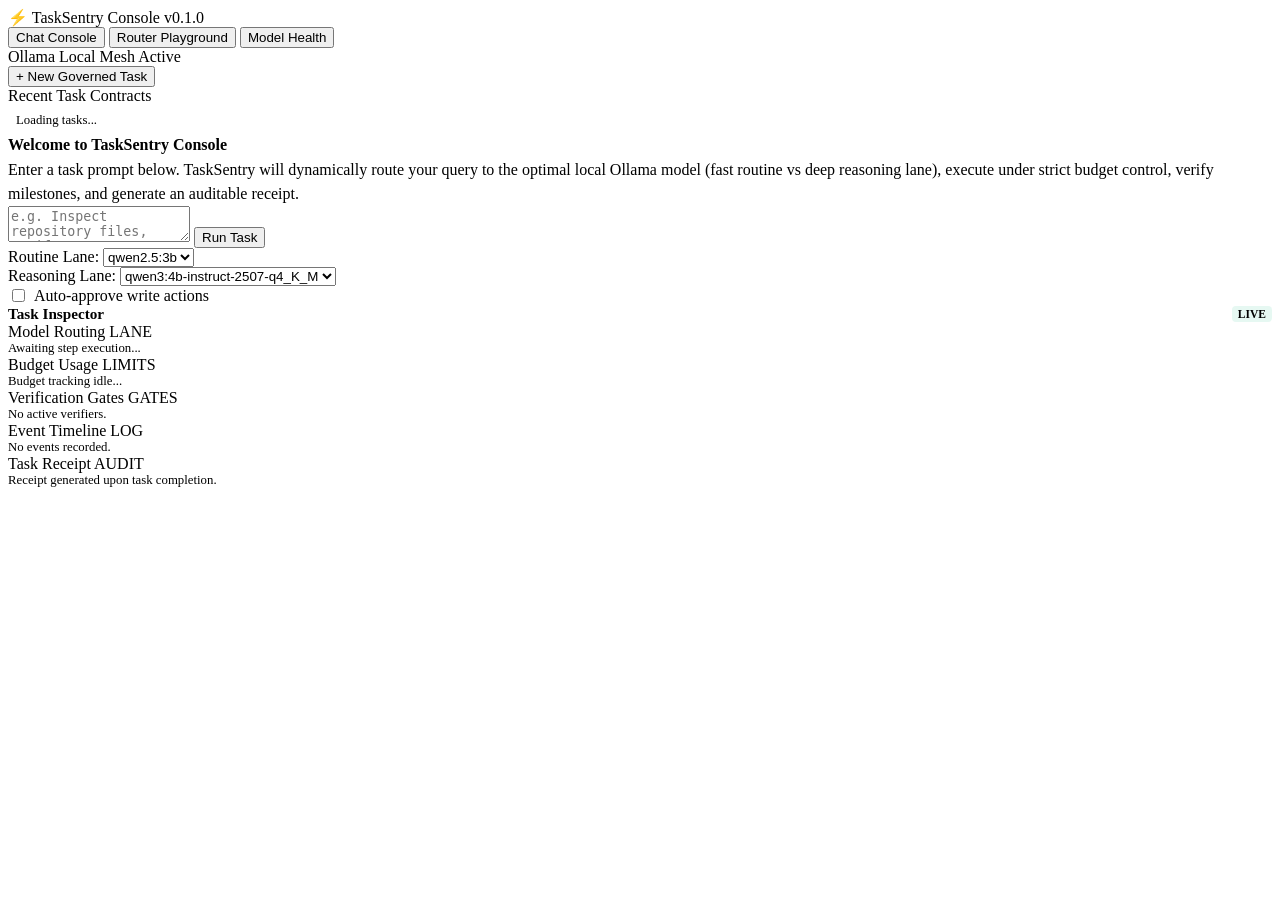
==== src/tasksentry/console/static/index.html @ c33be5f4 "Phase 7: TaskSentry Console, live chat, routing inspector, approvals" ====
<!DOCTYPE html>
<html lang="en">
<head>
  <meta charset="UTF-8">
  <meta name="viewport" content="width=device-width, initial-scale=1.0">
  <title>TaskSentry Console | Budget-Native Agent Harness</title>
  <link rel="stylesheet" href="/static/styles.css">
</head>
<body>

  <!-- Top Navigation Header -->
  <header class="console-header">
    <div class="brand">
      <span style="color: var(--accent-primary);">⚡</span>
      <span>TaskSentry Console</span>
      <span class="brand-badge">v0.1.0</span>
    </div>

    <nav class="nav-tabs">
      <button class="nav-tab active" data-view="chat">Chat Console</button>
      <button class="nav-tab" data-view="playground">Router Playground</button>
      <button class="nav-tab" data-view="models">Model Health</button>
    </nav>

    <div class="header-status">
      <div class="status-dot"></div>
      <span id="header-ollama-status">Ollama Local Mesh Active</span>
    </div>
  </header>

  <!-- 3-Column Workspace -->
  <div class="console-workspace">

    <!-- Left Sidebar: Task History & Controls -->
    <aside class="left-sidebar">
      <button class="btn-new-task" id="btn-new-task-sidebar">
        <span>+</span> New Governed Task
      </button>

      <div>
        <div class="sidebar-section-title">Recent Task Contracts</div>
        <div class="tasks-list" id="recent-tasks-list">
          <div style="color: var(--text-muted); font-size: 0.8rem; padding: 8px;">Loading tasks...</div>
        </div>
      </div>
    </aside>

    <!-- Center Main View -->
    <main class="center-container">

      <!-- View 1: Chat Window -->
      <div id="chat-view-container" style="display: flex; flex-direction: column; height: 100%;">
        <div class="chat-messages" id="chat-messages-container">
          <div class="message-card message-agent">
            <div class="message-bubble">
              <div style="font-weight: 700; color: var(--accent-primary); margin-bottom: 4px;">Welcome to TaskSentry Console</div>
              <div style="color: var(--text-secondary); line-height: 1.5;">
                Enter a task prompt below. TaskSentry will dynamically route your query to the optimal local Ollama model (fast routine vs deep reasoning lane), execute under strict budget control, verify milestones, and generate an auditable receipt.
              </div>
            </div>
          </div>
        </div>

        <div class="chat-input-bar">
          <div class="chat-input-row">
            <textarea
              class="chat-textarea"
              id="chat-input-text"
              placeholder="e.g. Inspect repository files, verify pyproject.toml, and check test suite..."
            ></textarea>
            <button class="btn-send" id="btn-send-task">Run Task</button>
          </div>

          <div class="chat-options-row">
            <div>
              Routine Lane:
              <select class="chat-select" id="select-routine-model">
                <option value="qwen2.5:3b">qwen2.5:3b</option>
                <option value="llama3.2:1b">llama3.2:1b</option>
              </select>
            </div>
            <div>
              Reasoning Lane:
              <select class="chat-select" id="select-reasoning-model">
                <option value="qwen3:4b-instruct-2507-q4_K_M">qwen3:4b-instruct-2507-q4_K_M</option>
                <option value="ornith:latest">ornith:latest</option>
              </select>
            </div>
            <label style="display: flex; align-items: center; gap: 6px; cursor: pointer;">
              <input type="checkbox" id="check-allow-writes">
              <span>Auto-approve write actions</span>
            </label>
          </div>
        </div>
      </div>

      <!-- View 2: Router Playground -->
      <div id="playground-view-container" class="playground-view" style="display: none;">
        <div>
          <h2 style="font-size: 1.2rem; font-weight: 700; margin-bottom: 6px;">Semantic Model Router Playground</h2>
          <p style="color: var(--text-secondary); font-size: 0.88rem;">
            Test any prompt and compare how the routine model, deep reasoning model, and semantic router decision compare in latency, token usage, and quality.
          </p>
        </div>

        <div style="display: flex; gap: 10px;">
          <input
            type="text"
            id="playground-prompt-input"
            placeholder="Enter prompt (e.g., 'Investigate test failure root cause and plan refactoring')"
            style="flex: 1; background: var(--bg-card); border: 1px solid var(--border-highlight); padding: 12px; border-radius: 8px; color: var(--text-primary); font-size: 0.9rem;"
          >
          <button class="btn-send" id="btn-eval-playground">Compare Lanes</button>
        </div>

        <div id="playground-results-container">
          <div style="color: var(--text-muted); font-size: 0.85rem;">Enter a prompt above to evaluate lane decisions.</div>
        </div>
      </div>

      <!-- View 3: Model Health -->
      <div id="health-view-container" style="display: none; padding: 24px; overflow-y: auto;">
        <h2 style="font-size: 1.2rem; font-weight: 700; margin-bottom: 6px;">Ollama Model Mesh Status</h2>
        <div id="model-health-container" style="margin-top: 16px;"></div>
      </div>

    </main>

    <!-- Right Sidebar: Live Task Inspector -->
    <aside class="right-sidebar">
      <div style="font-weight: 700; font-size: 0.95rem; display: flex; justify-content: space-between; align-items: center;">
        <span>Task Inspector</span>
        <span style="font-size: 0.72rem; color: var(--accent-primary); background: rgba(16, 185, 129, 0.1); padding: 2px 6px; border-radius: 4px;">LIVE</span>
      </div>

      <!-- Model Route Inspector -->
      <div class="inspector-card">
        <div class="inspector-card-title">
          <span>Model Routing</span>
          <span style="color: var(--accent-blue);">LANE</span>
        </div>
        <div id="route-inspector-body">
          <div style="color: var(--text-muted); font-size: 0.8rem;">Awaiting step execution...</div>
        </div>
      </div>

      <!-- Budget Burn-down -->
      <div class="inspector-card">
        <div class="inspector-card-title">
          <span>Budget Usage</span>
          <span style="color: var(--accent-primary);">LIMITS</span>
        </div>
        <div id="budget-inspector-body">
          <div style="color: var(--text-muted); font-size: 0.8rem;">Budget tracking idle...</div>
        </div>
      </div>

      <!-- Verification Gates -->
      <div class="inspector-card">
        <div class="inspector-card-title">
          <span>Verification Gates</span>
          <span style="color: var(--accent-amber);">GATES</span>
        </div>
        <div id="verif-inspector-body">
          <div style="color: var(--text-muted); font-size: 0.8rem;">No active verifiers.</div>
        </div>
      </div>

      <!-- Timeline Events -->
      <div class="inspector-card" style="max-height: 200px; overflow-y: auto;">
        <div class="inspector-card-title">
          <span>Event Timeline</span>
          <span style="color: var(--accent-purple);">LOG</span>
        </div>
        <div id="timeline-inspector-body">
          <div style="color: var(--text-muted); font-size: 0.8rem;">No events recorded.</div>
        </div>
      </div>

      <!-- Task Receipt -->
      <div class="inspector-card">
        <div class="inspector-card-title">
          <span>Task Receipt</span>
          <span style="color: var(--text-secondary);">AUDIT</span>
        </div>
        <div id="receipt-inspector-body">
          <div style="color: var(--text-muted); font-size: 0.8rem;">Receipt generated upon task completion.</div>
        </div>
      </div>

    </aside>

  </div>

  <!-- Component Scripts -->
  <script src="/static/components/ChatWindow.js"></script>
  <script src="/static/components/RunTimeline.js"></script>
  <script src="/static/components/ModelRoutePanel.js"></script>
  <script src="/static/components/BudgetPanel.js"></script>
  <script src="/static/components/VerificationPanel.js"></script>
  <script src="/static/components/ReceiptPanel.js"></script>
  <script src="/static/components/ModelHealthPanel.js"></script>

  <!-- Controllers -->
  <script src="/static/chat.js"></script>
  <script src="/static/console.js"></script>

</body>
</html>
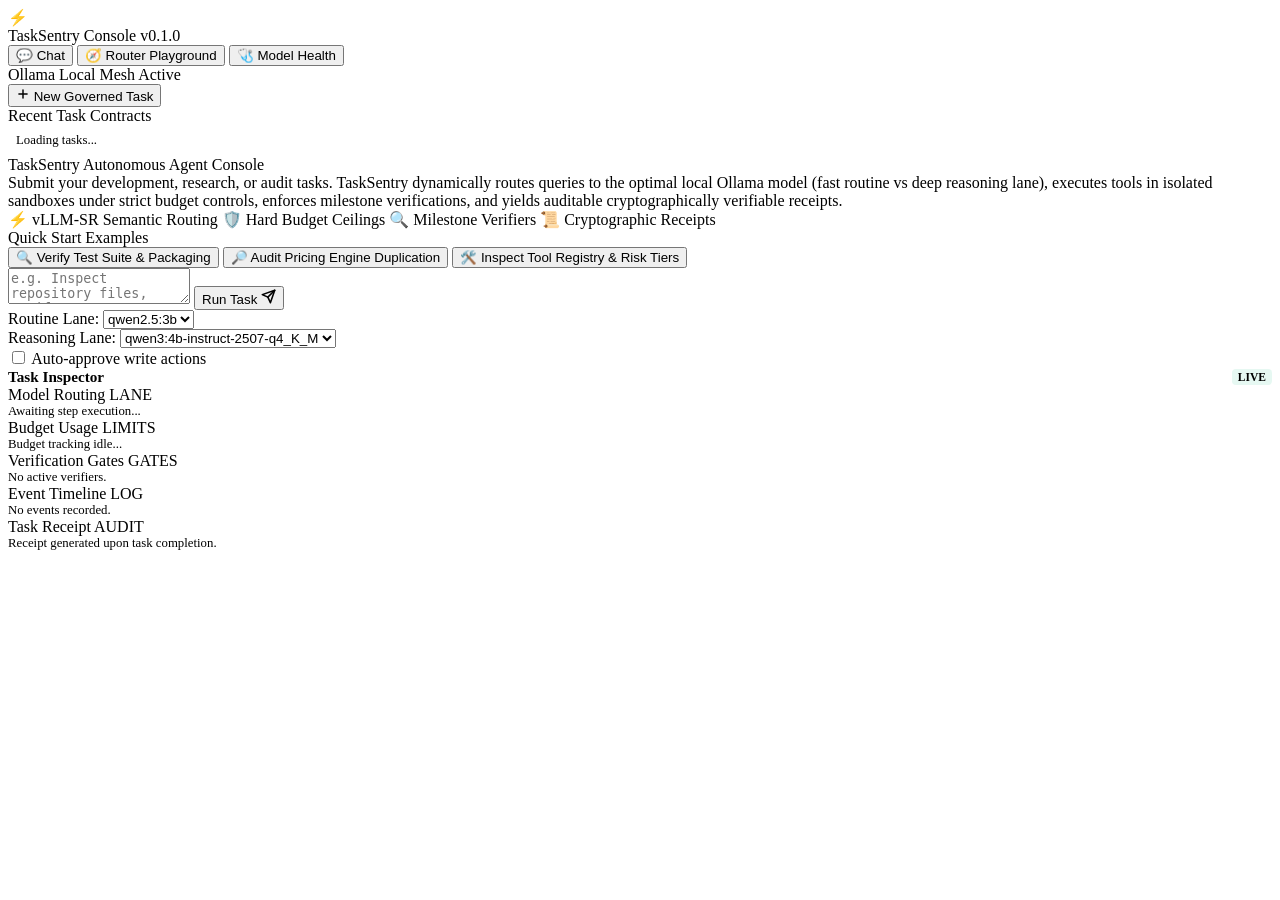
==== commit 8e67e9ac: "style: implement Apple iOS design system, spring animations, and prompt chips" ====
--- a/src/tasksentry/console/static/index.html
+++ b/src/tasksentry/console/static/index.html
@@ -11,15 +11,21 @@
   <!-- Top Navigation Header -->
   <header class="console-header">
     <div class="brand">
-      <span style="color: var(--accent-primary);">⚡</span>
+      <div class="brand-icon">⚡</div>
       <span>TaskSentry Console</span>
       <span class="brand-badge">v0.1.0</span>
     </div>
 
     <nav class="nav-tabs">
-      <button class="nav-tab active" data-view="chat">Chat Console</button>
-      <button class="nav-tab" data-view="playground">Router Playground</button>
-      <button class="nav-tab" data-view="models">Model Health</button>
+      <button class="nav-tab active" data-view="chat">
+        <span>💬 Chat</span>
+      </button>
+      <button class="nav-tab" data-view="playground">
+        <span>🧭 Router Playground</span>
+      </button>
+      <button class="nav-tab" data-view="models">
+        <span>🩺 Model Health</span>
+      </button>
     </nav>
 
     <div class="header-status">
@@ -34,7 +40,11 @@
     <!-- Left Sidebar: Task History & Controls -->
     <aside class="left-sidebar">
       <button class="btn-new-task" id="btn-new-task-sidebar">
-        <span>+</span> New Governed Task
+        <svg width="14" height="14" viewBox="0 0 24 24" fill="none" stroke="currentColor" stroke-width="2.5" stroke-linecap="round" stroke-linejoin="round">
+          <line x1="12" y1="5" x2="12" y2="19"></line>
+          <line x1="5" y1="12" x2="19" y2="12"></line>
+        </svg>
+        <span>New Governed Task</span>
       </button>
 
       <div>
@@ -51,11 +61,31 @@
       <!-- View 1: Chat Window -->
       <div id="chat-view-container" style="display: flex; flex-direction: column; height: 100%;">
         <div class="chat-messages" id="chat-messages-container">
-          <div class="message-card message-agent">
-            <div class="message-bubble">
-              <div style="font-weight: 700; color: var(--accent-primary); margin-bottom: 4px;">Welcome to TaskSentry Console</div>
-              <div style="color: var(--text-secondary); line-height: 1.5;">
-                Enter a task prompt below. TaskSentry will dynamically route your query to the optimal local Ollama model (fast routine vs deep reasoning lane), execute under strict budget control, verify milestones, and generate an auditable receipt.
+          <div class="welcome-hero">
+            <div class="welcome-hero-title">
+              <span>TaskSentry Autonomous Agent Console</span>
+            </div>
+            <div class="welcome-hero-desc">
+              Submit your development, research, or audit tasks. TaskSentry dynamically routes queries to the optimal local Ollama model (fast routine vs deep reasoning lane), executes tools in isolated sandboxes under strict budget controls, enforces milestone verifications, and yields auditable cryptographically verifiable receipts.
+            </div>
+            <div class="feature-pills">
+              <span class="feature-pill">⚡ vLLM-SR Semantic Routing</span>
+              <span class="feature-pill">🛡️ Hard Budget Ceilings</span>
+              <span class="feature-pill">🔍 Milestone Verifiers</span>
+              <span class="feature-pill">📜 Cryptographic Receipts</span>
+            </div>
+            <div class="prompt-suggestions">
+              <div class="prompt-suggestions-title">Quick Start Examples</div>
+              <div class="prompt-chips-grid">
+                <button class="prompt-chip" data-prompt="Inspect repository files, verify pyproject.toml, and check test suite status.">
+                  🔍 Verify Test Suite & Packaging
+                </button>
+                <button class="prompt-chip" data-prompt="Find duplicated pricing logic in this repository and suggest refactoring.">
+                  🔎 Audit Pricing Engine Duplication
+                </button>
+                <button class="prompt-chip" data-prompt="List all registered tools, schemas, and risk tiers in the governor.">
+                  🛠️ Inspect Tool Registry & Risk Tiers
+                </button>
               </div>
             </div>
           </div>
@@ -68,7 +98,13 @@
               id="chat-input-text"
               placeholder="e.g. Inspect repository files, verify pyproject.toml, and check test suite..."
             ></textarea>
-            <button class="btn-send" id="btn-send-task">Run Task</button>
+            <button class="btn-send" id="btn-send-task">
+              <span>Run Task</span>
+              <svg width="15" height="15" viewBox="0 0 24 24" fill="none" stroke="currentColor" stroke-width="2.5" stroke-linecap="round" stroke-linejoin="round">
+                <line x1="22" y1="2" x2="11" y2="13"></line>
+                <polygon points="22 2 15 22 11 13 2 9 22 2"></polygon>
+              </svg>
+            </button>
           </div>
 
           <div class="chat-options-row">
@@ -86,8 +122,11 @@
                 <option value="ornith:latest">ornith:latest</option>
               </select>
             </div>
-            <label style="display: flex; align-items: center; gap: 6px; cursor: pointer;">
-              <input type="checkbox" id="check-allow-writes">
+            <label class="ios-switch-container">
+              <span class="ios-switch">
+                <input type="checkbox" id="check-allow-writes">
+                <span class="ios-slider"></span>
+              </span>
               <span>Auto-approve write actions</span>
             </label>
           </div>
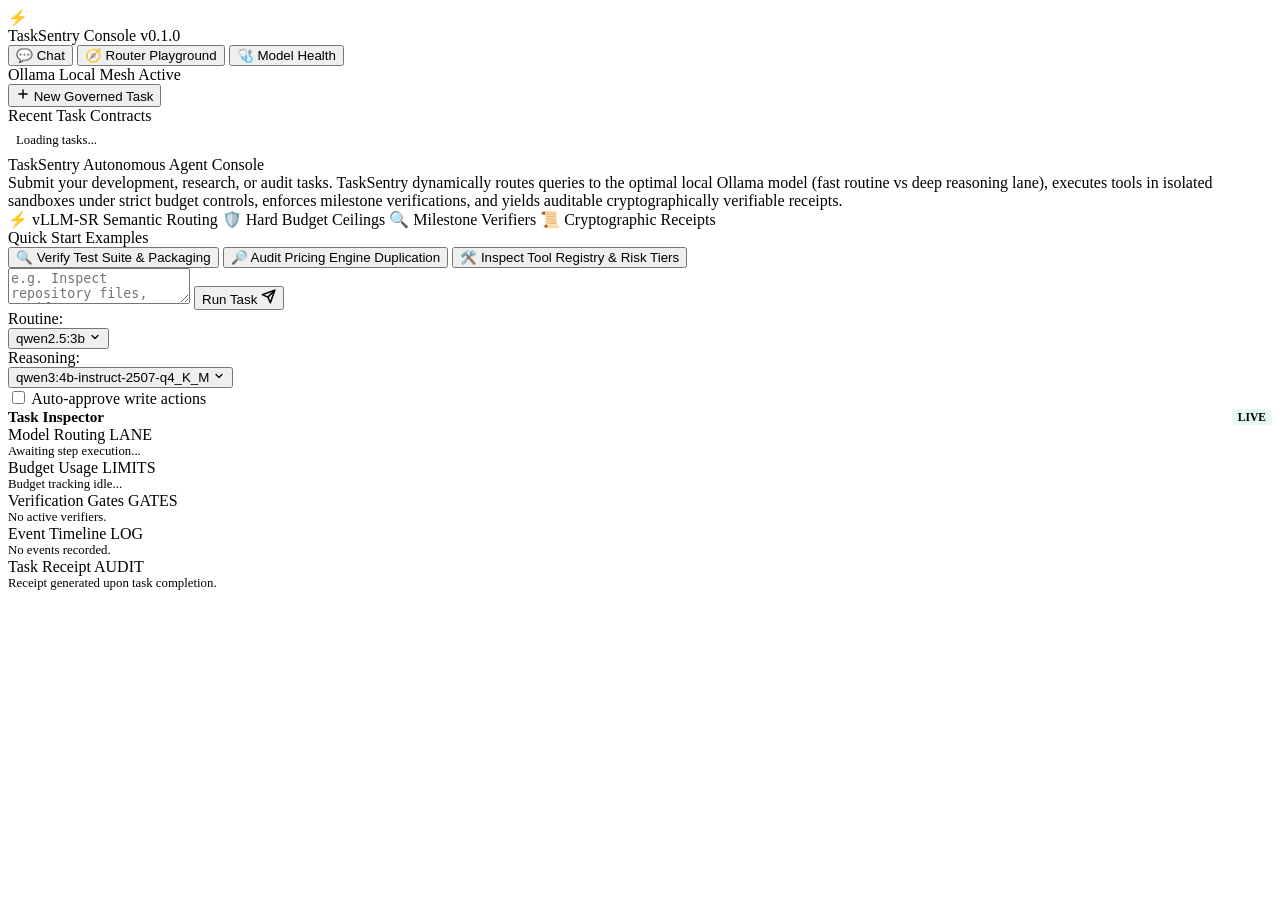
==== commit 0f100faa: "fix(console): replace native select with Apple iOS popover picker to fix stuck dropdown and renderin" ====
--- a/src/tasksentry/console/static/index.html
+++ b/src/tasksentry/console/static/index.html
@@ -108,20 +108,38 @@
           </div>
 
           <div class="chat-options-row">
-            <div>
-              Routine Lane:
-              <select class="chat-select" id="select-routine-model">
-                <option value="qwen2.5:3b">qwen2.5:3b</option>
-                <option value="llama3.2:1b">llama3.2:1b</option>
-              </select>
-            </div>
-            <div>
-              Reasoning Lane:
-              <select class="chat-select" id="select-reasoning-model">
-                <option value="qwen3:4b-instruct-2507-q4_K_M">qwen3:4b-instruct-2507-q4_K_M</option>
-                <option value="ornith:latest">ornith:latest</option>
-              </select>
-            </div>
+            <div class="ios-picker-group">
+              <span class="ios-picker-label">Routine:</span>
+              <div class="ios-dropdown" id="dropdown-routine-model">
+                <button type="button" class="ios-dropdown-trigger" id="btn-routine-model" aria-haspopup="listbox">
+                  <span class="ios-dropdown-value" id="val-routine-model">qwen2.5:3b</span>
+                  <svg class="ios-dropdown-chevron" width="12" height="12" viewBox="0 0 24 24" fill="none" stroke="currentColor" stroke-width="2.5" stroke-linecap="round" stroke-linejoin="round">
+                    <polyline points="6 9 12 15 18 9"></polyline>
+                  </svg>
+                </button>
+                <div class="ios-dropdown-menu" id="menu-routine-model" role="listbox">
+                  <!-- Populated dynamically -->
+                </div>
+                <input type="hidden" id="select-routine-model" value="qwen2.5:3b">
+              </div>
+            </div>
+
+            <div class="ios-picker-group">
+              <span class="ios-picker-label">Reasoning:</span>
+              <div class="ios-dropdown" id="dropdown-reasoning-model">
+                <button type="button" class="ios-dropdown-trigger" id="btn-reasoning-model" aria-haspopup="listbox">
+                  <span class="ios-dropdown-value" id="val-reasoning-model">qwen3:4b-instruct-2507-q4_K_M</span>
+                  <svg class="ios-dropdown-chevron" width="12" height="12" viewBox="0 0 24 24" fill="none" stroke="currentColor" stroke-width="2.5" stroke-linecap="round" stroke-linejoin="round">
+                    <polyline points="6 9 12 15 18 9"></polyline>
+                  </svg>
+                </button>
+                <div class="ios-dropdown-menu" id="menu-reasoning-model" role="listbox">
+                  <!-- Populated dynamically -->
+                </div>
+                <input type="hidden" id="select-reasoning-model" value="qwen3:4b-instruct-2507-q4_K_M">
+              </div>
+            </div>
+
             <label class="ios-switch-container">
               <span class="ios-switch">
                 <input type="checkbox" id="check-allow-writes">
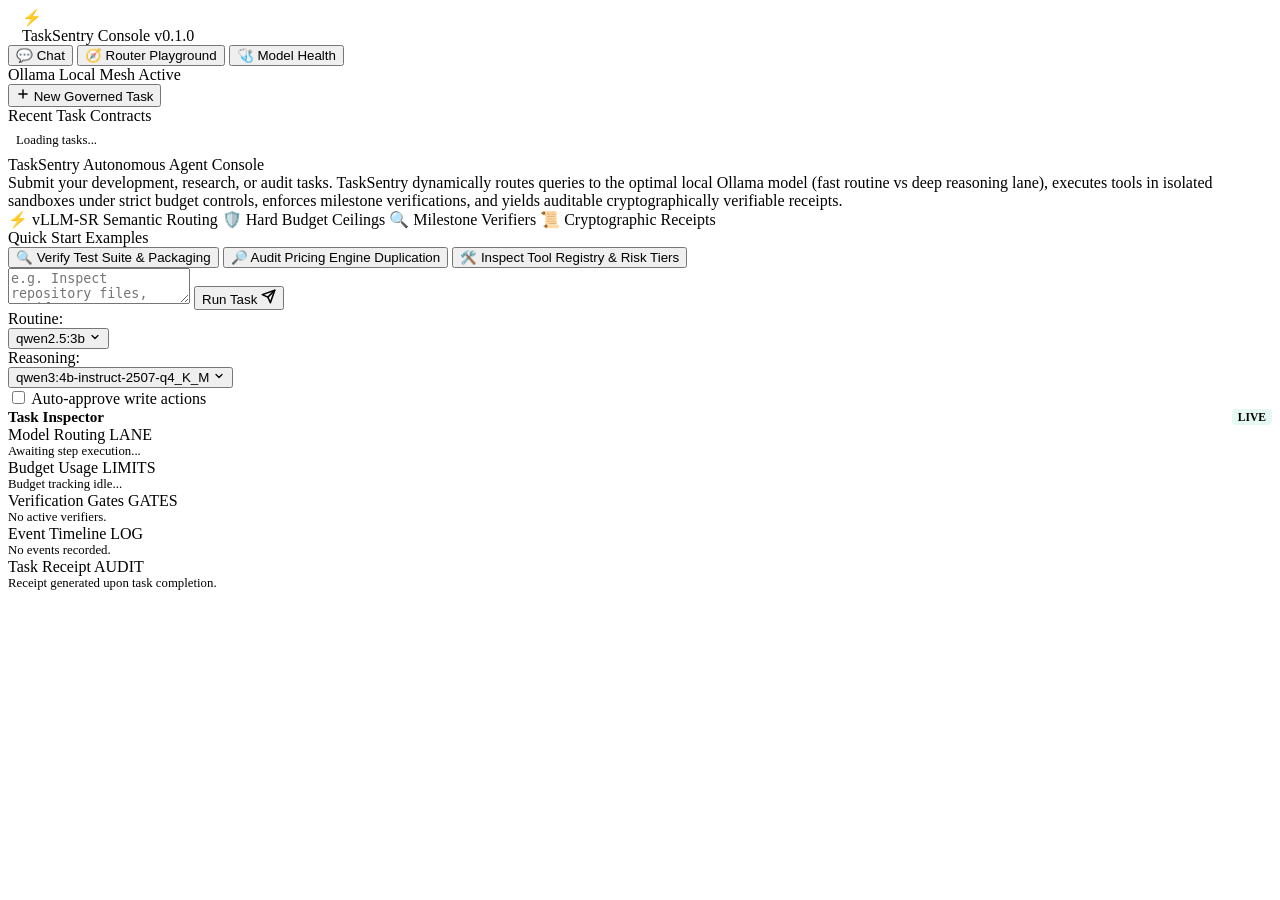
==== commit b6bbff5e: "fix(agent): preserve conversational user turn and streaming outputs; add vLLM-SR dev config and macO" ====
--- a/src/tasksentry/console/static/index.html
+++ b/src/tasksentry/console/static/index.html
@@ -10,10 +10,17 @@
 
   <!-- Top Navigation Header -->
   <header class="console-header">
-    <div class="brand">
-      <div class="brand-icon">⚡</div>
-      <span>TaskSentry Console</span>
-      <span class="brand-badge">v0.1.0</span>
+    <div style="display: flex; align-items: center; gap: 14px;">
+      <div class="macos-traffic-lights">
+        <span class="traffic-light light-red" title="Close"></span>
+        <span class="traffic-light light-yellow" title="Minimize"></span>
+        <span class="traffic-light light-green" title="Zoom"></span>
+      </div>
+      <div class="brand">
+        <div class="brand-icon">⚡</div>
+        <span>TaskSentry Console</span>
+        <span class="brand-badge">v0.1.0</span>
+      </div>
     </div>
 
     <nav class="nav-tabs">
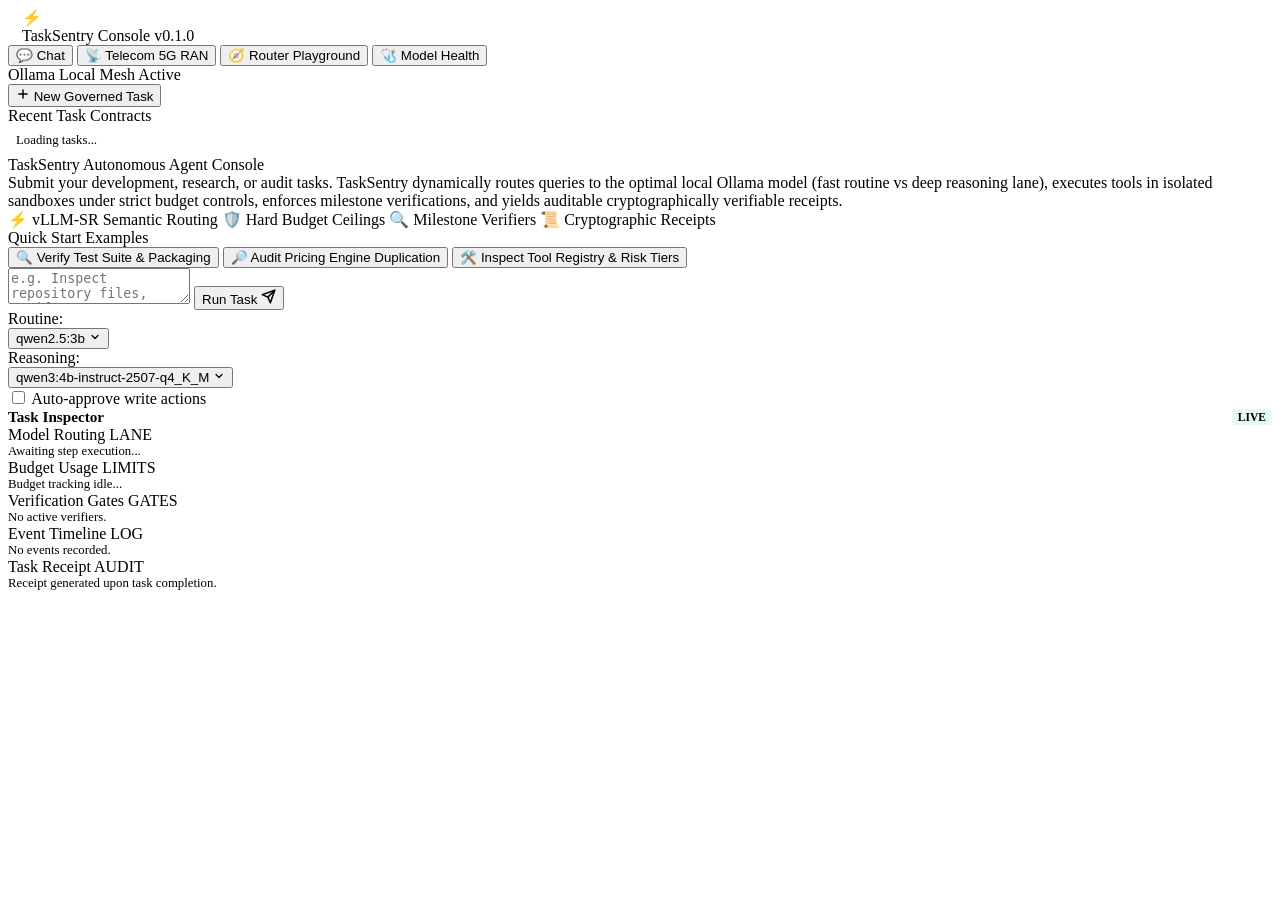
==== commit a4633ed4: "feat(console): add interactive Telecom 5G RAN operations tab and live diagnosis UI" ====
--- a/src/tasksentry/console/static/index.html
+++ b/src/tasksentry/console/static/index.html
@@ -26,6 +26,9 @@
     <nav class="nav-tabs">
       <button class="nav-tab active" data-view="chat">
         <span>💬 Chat</span>
+      </button>
+      <button class="nav-tab" data-view="telecom">
+        <span>📡 Telecom 5G RAN</span>
       </button>
       <button class="nav-tab" data-view="playground">
         <span>🧭 Router Playground</span>
@@ -158,7 +161,84 @@
         </div>
       </div>
 
-      <!-- View 2: Router Playground -->
+      <!-- View 2: Telecom 5G RAN Autonomous Troubleshooting -->
+      <div id="telecom-view-container" style="display: none; padding: 24px; overflow-y: auto; flex-direction: column; gap: 20px;">
+        <div style="display: flex; justify-content: space-between; align-items: flex-start; flex-wrap: wrap; gap: 12px;">
+          <div>
+            <h2 style="font-size: 1.3rem; font-weight: 700; margin-bottom: 4px; display: flex; align-items: center; gap: 8px;">
+              <span>📡 5G RAN Autonomous Troubleshooting</span>
+              <span class="brand-badge" style="background: rgba(99, 102, 241, 0.15); color: #818cf8;">Macro-Graph SOP</span>
+            </h2>
+            <p style="color: var(--text-secondary); font-size: 0.85rem;">
+              Orchestrated 6-step SOP execution with live diagnostic sandbox, RCA alarm correlation, and <b>telco:latest</b> 3GPP reasoning.
+            </p>
+          </div>
+
+          <div style="display: flex; align-items: center; gap: 10px;">
+            <div style="display: flex; flex-direction: column; align-items: flex-end;">
+              <span style="font-size: 0.75rem; color: var(--text-muted);">Domain Brain</span>
+              <span style="font-size: 0.85rem; font-weight: 600; color: #a78bfa;">telco:latest (Active)</span>
+            </div>
+            <button class="btn-send" id="btn-run-telecom" style="padding: 10px 18px; font-size: 0.88rem;">
+              ⚡ Execute Ticket SOP
+            </button>
+          </div>
+        </div>
+
+        <!-- Controls: Select Ticket or Enter Custom ID -->
+        <div style="display: grid; grid-template-columns: 2fr 1fr; gap: 16px;">
+          <div style="background: var(--bg-card); border: 1px solid var(--border-color); border-radius: 12px; padding: 16px;">
+            <label style="font-size: 0.8rem; font-weight: 600; color: var(--text-secondary); margin-bottom: 8px; display: block;">
+              Select Production 5G RAN Ticket (from 3,813 dataset)
+            </label>
+            <select id="telecom-ticket-select" style="width: 100%; padding: 10px 12px; border-radius: 8px; background: var(--bg-elevated); border: 1px solid var(--border-color); color: var(--text-primary); font-size: 0.88rem; outline: none;">
+              <option value="tsd_000001">Loading tickets...</option>
+            </select>
+          </div>
+
+          <div style="background: var(--bg-card); border: 1px solid var(--border-color); border-radius: 12px; padding: 16px;">
+            <label style="font-size: 0.8rem; font-weight: 600; color: var(--text-secondary); margin-bottom: 8px; display: block;">
+              Ticket ID Manual Override
+            </label>
+            <input type="text" id="telecom-ticket-id-input" placeholder="e.g. tsd_000001" value="tsd_000001" style="width: 100%; padding: 10px 12px; border-radius: 8px; background: var(--bg-elevated); border: 1px solid var(--border-color); color: var(--text-primary); font-size: 0.88rem; outline: none;" />
+          </div>
+        </div>
+
+        <!-- Selected Ticket Overview Card -->
+        <div id="telecom-ticket-details-card" style="background: rgba(99, 102, 241, 0.05); border: 1px solid rgba(99, 102, 241, 0.2); border-radius: 12px; padding: 16px;">
+          <div style="font-size: 0.8rem; color: var(--text-muted); text-transform: uppercase; letter-spacing: 0.05em; margin-bottom: 6px;">Target Context</div>
+          <div id="telecom-target-info" style="font-size: 0.95rem; font-weight: 600; color: var(--text-primary);">Select a ticket to inspect metadata</div>
+        </div>
+
+        <!-- Results Section (Hidden until run) -->
+        <div id="telecom-results-section" style="display: none; flex-direction: column; gap: 16px;">
+          <!-- High-Level Outcome Banner -->
+          <div style="display: grid; grid-template-columns: repeat(auto-fit, minmax(180px, 1fr)); gap: 12px;" id="telecom-outcome-grid">
+            <!-- Populated via JS -->
+          </div>
+
+          <!-- Telco Brain 3GPP Analysis -->
+          <div style="background: linear-gradient(135deg, rgba(168, 85, 247, 0.08) 0%, rgba(99, 102, 241, 0.08) 100%); border: 1px solid rgba(168, 85, 247, 0.25); border-radius: 12px; padding: 18px;">
+            <div style="display: flex; align-items: center; justify-content: space-between; margin-bottom: 8px;">
+              <span style="font-size: 0.85rem; font-weight: 700; color: #c084fc; display: flex; align-items: center; gap: 6px;">
+                🧠 Telco Brain 3GPP Analysis (telco:latest)
+              </span>
+              <span id="telecom-receipt-badge" style="font-family: monospace; font-size: 0.75rem; background: rgba(0,0,0,0.3); padding: 3px 8px; border-radius: 6px; color: var(--accent-primary);">ts-tel-...</span>
+            </div>
+            <div id="telecom-brain-analysis-text" style="font-size: 0.9rem; line-height: 1.5; color: var(--text-primary); white-space: pre-wrap;">
+              Awaiting run...
+            </div>
+          </div>
+
+          <!-- Step-by-Step SOP Trace -->
+          <div>
+            <h3 style="font-size: 0.95rem; font-weight: 700; margin-bottom: 10px;">Deterministic Macro-Graph Execution Trace</h3>
+            <div id="telecom-steps-container" style="display: flex; flex-direction: column; gap: 10px;">
+              <!-- Populated via JS -->
+            </div>
+          </div>
+        </div>
+      </div>
       <div id="playground-view-container" class="playground-view" style="display: none;">
         <div>
           <h2 style="font-size: 1.2rem; font-weight: 700; margin-bottom: 6px;">Semantic Model Router Playground</h2>
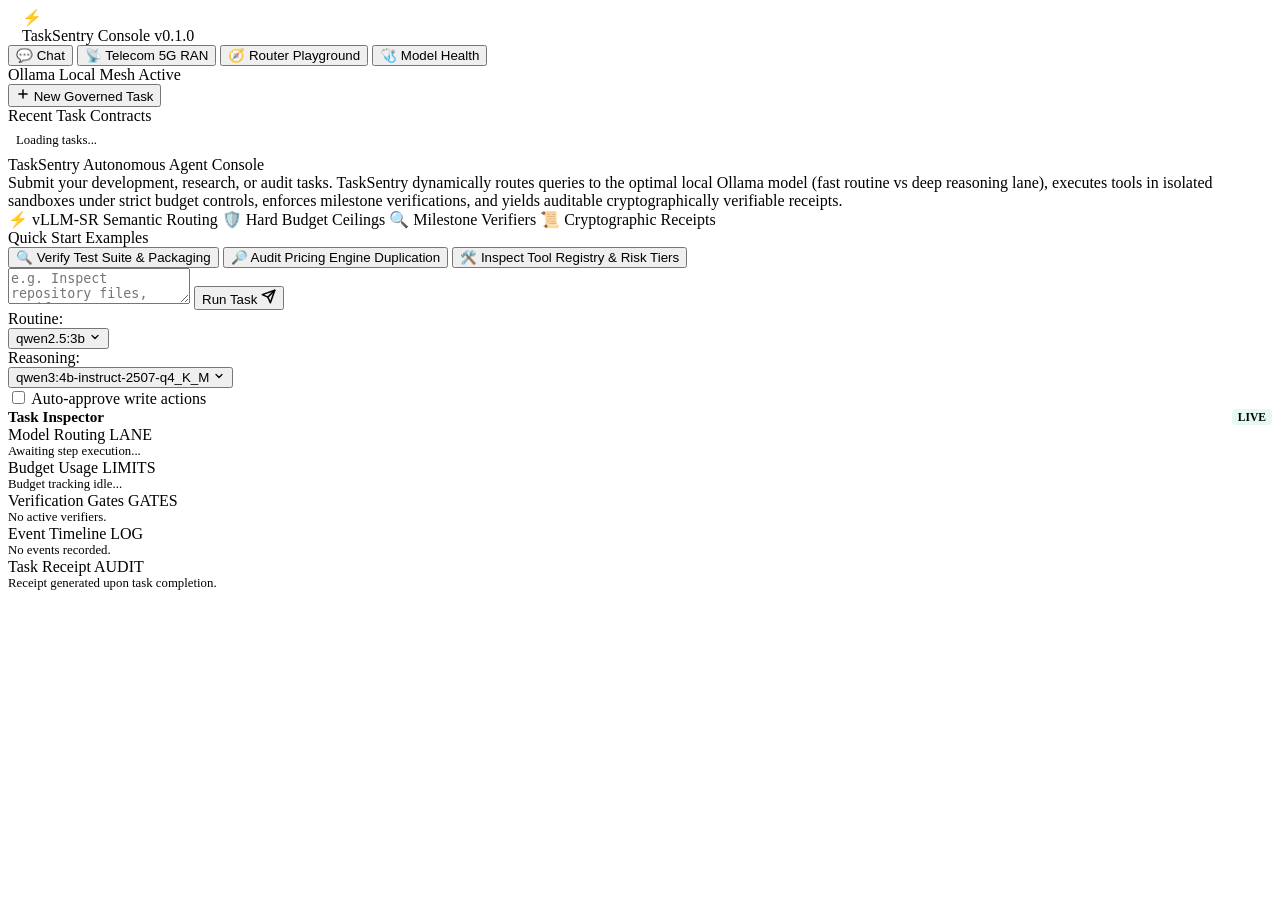
==== commit 02c8decb: "feat(telecom): autonomous self-healing loops and universal ticket resolution engine" ====
--- a/src/tasksentry/console/static/index.html
+++ b/src/tasksentry/console/static/index.html
@@ -198,10 +198,19 @@
 
           <div style="background: var(--bg-card); border: 1px solid var(--border-color); border-radius: 12px; padding: 16px;">
             <label style="font-size: 0.8rem; font-weight: 600; color: var(--text-secondary); margin-bottom: 8px; display: block;">
-              Ticket ID Manual Override
+              Ticket ID / Custom Prompt Override
             </label>
-            <input type="text" id="telecom-ticket-id-input" placeholder="e.g. tsd_000001" value="tsd_000001" style="width: 100%; padding: 10px 12px; border-radius: 8px; background: var(--bg-elevated); border: 1px solid var(--border-color); color: var(--text-primary); font-size: 0.88rem; outline: none;" />
-          </div>
+            <input type="text" id="telecom-ticket-id-input" placeholder="e.g. tsd_000001 or any alert text" value="tsd_000001" style="width: 100%; padding: 10px 12px; border-radius: 8px; background: var(--bg-elevated); border: 1px solid var(--border-color); color: var(--text-primary); font-size: 0.88rem; outline: none;" />
+          </div>
+        </div>
+
+        <!-- Self-Healing Control Banner -->
+        <div style="background: rgba(16, 185, 129, 0.05); border: 1px solid rgba(16, 185, 129, 0.2); border-radius: 10px; padding: 12px 16px; display: flex; align-items: center; justify-content: space-between; flex-wrap: wrap; gap: 10px;">
+          <label style="display: flex; align-items: center; gap: 10px; font-size: 0.88rem; color: var(--text-primary); cursor: pointer; user-select: none;">
+            <input type="checkbox" id="telecom-self-healing-checkbox" checked style="accent-color: var(--accent-primary); width: 18px; height: 18px; cursor: pointer;">
+            <span><b>Autonomous Self-Healing Loops Active</b> <span style="color: var(--text-muted); font-size: 0.8rem;">(Auto-redeploy crashed DU pods, clear administrative locks, resync PTP clock)</span></span>
+          </label>
+          <span style="font-size: 0.75rem; background: rgba(16, 185, 129, 0.15); color: #10b981; font-weight: 700; padding: 3px 8px; border-radius: 6px;">CLOSED-LOOP VERIFICATION</span>
         </div>
 
         <!-- Selected Ticket Overview Card -->
